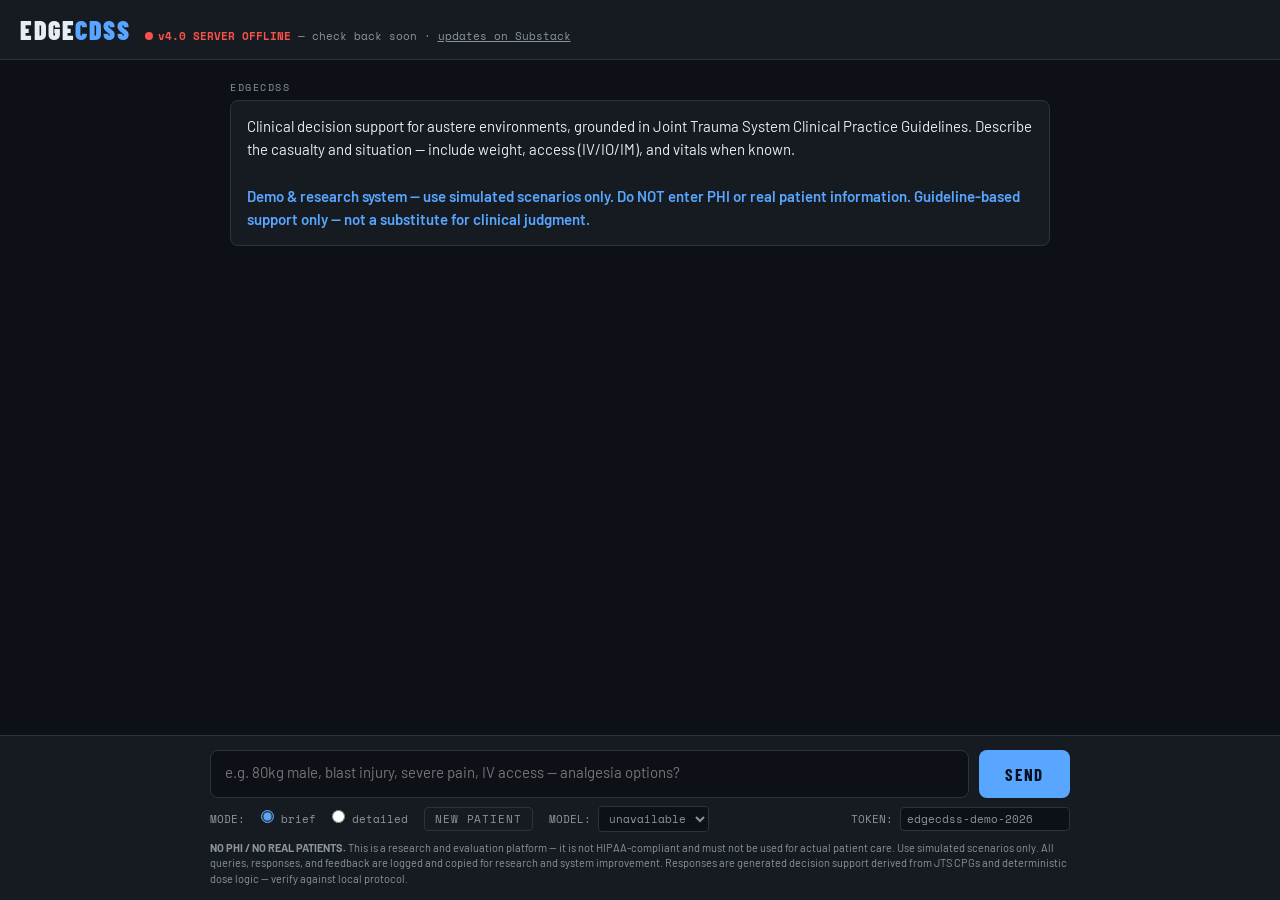
==== server/static/index.html @ d27217f4 "C1 tags: the approved issue-tag list in server/issue_tags.json, served at /issue_tags The client fet" ====
<!DOCTYPE html>
<html lang="en">
<head>
<meta charset="UTF-8">
<meta name="viewport" content="width=device-width, initial-scale=1.0">
<title>EdgeCDSS — Clinical Decision Support</title>
<link href="https://fonts.googleapis.com/css2?family=Space+Mono:wght@400;700&family=Barlow+Condensed:wght@400;600;700;900&family=Barlow:wght@300;400;500&display=swap" rel="stylesheet">
<style>
:root {
  --bg: #0d1117; --panel: #161b22; --panel2: #1c2129; --border: #2d333b;
  --text: #e6edf3; --dim: #8b949e; --blue: #58a6ff; --green: #3fb950;
  --amber: #d29922; --red: #f85149; --mono: 'Space Mono', monospace;
}
* { margin: 0; padding: 0; box-sizing: border-box; }
body {
  background: var(--bg); color: var(--text);
  font-family: 'Barlow', sans-serif; min-height: 100vh;
  display: flex; flex-direction: column;
}
header {
  border-bottom: 1px solid var(--border); padding: 14px 20px;
  display: flex; align-items: baseline; gap: 14px; flex-wrap: wrap;
  background: var(--panel);
}
header h1 {
  font-family: 'Barlow Condensed', sans-serif; font-weight: 900;
  font-size: 26px; letter-spacing: 0.06em;
}
header h1 span { color: var(--blue); }
.statusline { font-family: var(--mono); font-size: 11px; color: var(--dim); }
.statusline .dot { display: inline-block; width: 8px; height: 8px; border-radius: 50%; background: var(--dim); margin-right: 5px; }
.statusline .dot.ok { background: var(--green); }
.statusline .dot.err { background: var(--red); }
#chat {
  flex: 1; overflow-y: auto; padding: 20px; max-width: 860px;
  width: 100%; margin: 0 auto;
}
.msg { margin-bottom: 18px; }
.msg .who {
  font-family: var(--mono); font-size: 10px; text-transform: uppercase;
  letter-spacing: 0.15em; color: var(--dim); margin-bottom: 5px;
}
.msg .bubble {
  background: var(--panel); border: 1px solid var(--border);
  border-radius: 8px; padding: 14px 16px; font-size: 15px; line-height: 1.55;
}
.msg.user .bubble { background: var(--panel2); border-left: 3px solid var(--blue); }
.msg .bubble strong { color: var(--blue); font-weight: 600; }
.meta { display: flex; gap: 8px; flex-wrap: wrap; margin-top: 8px; align-items: center; }
.badge {
  font-family: var(--mono); font-size: 10px; padding: 3px 8px;
  border-radius: 4px; border: 1px solid var(--border); letter-spacing: 0.08em;
}
.badge.safe { color: var(--green); border-color: var(--green); }
.badge.warn { color: var(--amber); border-color: var(--amber); }
.badge.err  { color: var(--red); border-color: var(--red); }
.badge.time { color: var(--dim); }
.badge.local { color: var(--blue); border-color: var(--blue); }
.src {
  font-family: var(--mono); font-size: 10px; color: var(--dim);
  background: var(--panel2); padding: 3px 8px; border-radius: 4px;
  border: 1px solid var(--border);
}
.src b { color: var(--text); font-weight: 400; }
.listen {
  cursor: pointer; background: none; border: 1px solid var(--border);
  color: var(--dim); border-radius: 4px; font-size: 11px;
  font-family: var(--mono); padding: 3px 8px;
}
.listen:hover { color: var(--blue); border-color: var(--blue); }
#composer {
  border-top: 1px solid var(--border); background: var(--panel);
  padding: 14px 20px;
}
#composer .inner { max-width: 860px; margin: 0 auto; }
#inputrow { display: flex; gap: 10px; }
#q {
  flex: 1; background: var(--bg); border: 1px solid var(--border);
  color: var(--text); border-radius: 8px; padding: 12px 14px;
  font-family: 'Barlow', sans-serif; font-size: 15px; resize: none;
  min-height: 48px; max-height: 140px;
}
#q:focus { outline: none; border-color: var(--blue); }
#send {
  background: var(--blue); color: #06101f; border: none; border-radius: 8px;
  font-family: 'Barlow Condensed', sans-serif; font-weight: 700;
  font-size: 17px; letter-spacing: 0.1em; padding: 0 26px; cursor: pointer;
}
#send:disabled { opacity: 0.4; cursor: default; }
#opts {
  display: flex; gap: 16px; align-items: center; margin-top: 8px;
  font-family: var(--mono); font-size: 11px; color: var(--dim); flex-wrap: wrap;
}
#opts label { cursor: pointer; }
#opts input[type="radio"] { accent-color: var(--blue); }
#newpatient {
  background: transparent; border: 1px solid var(--border); color: var(--dim);
  font-family: var(--mono); font-size: 11px; letter-spacing: 0.08em;
  border-radius: 4px; padding: 3px 10px; cursor: pointer;
}
#newpatient:hover { border-color: var(--blue); color: var(--blue); }
#model {
  background: var(--bg); border: 1px solid var(--border); color: var(--dim);
  font-family: var(--mono); font-size: 11px; border-radius: 4px; padding: 3px 6px;
}
#model:hover { border-color: var(--blue); color: var(--blue); }
/* The general-reference label. Deliberately louder than a badge: a medic
   skimming an answer during care has to be able to tell at a glance that it did
   not come from a JTS protocol. */
.genref {
  display: block; font-family: var(--mono); font-size: 11px;
  letter-spacing: 0.08em; color: var(--amber);
  border: 1px solid var(--amber); border-left-width: 3px;
  border-radius: 4px; padding: 6px 10px; margin-bottom: 10px;
  background: rgba(210, 153, 34, 0.08);
}
.answeredby {
  font-family: var(--mono); font-size: 10px; color: var(--dim);
  margin-top: 8px; padding-top: 6px; border-top: 1px solid var(--border);
}
/* The context strip. S-1 was stale patient state that nobody could see; the
   v4.1 fix cleared it at a boundary, and this is the other half — showing the
   medic what the system believes the rest of the time, so a wrong value can be
   corrected before it is dosed against rather than after. */
#ctx {
  max-width: 860px; width: 100%; margin: 0 auto; padding: 0 20px;
  font-family: var(--mono); font-size: 11px; color: var(--dim);
  display: flex; gap: 8px; flex-wrap: wrap; align-items: center;
}
#ctx:empty { display: none; }
#ctx .cv {
  border: 1px solid var(--border); border-radius: 4px; padding: 2px 7px;
  background: var(--panel2);
}
#ctx .cv b { color: var(--text); font-weight: 400; }
#ctx .cv .age { color: var(--dim); opacity: 0.75; }
/* A reading whose age cannot be established, or that is old enough that it may
   no longer describe the patient, is the one worth looking at. */
#ctx .cv.stale { border-color: var(--amber); color: var(--amber); }
#ctx .cv.stale b { color: var(--amber); }
/* MAP. Green at or above 65, red below — the threshold the hypotension caution
   arms on, so the strip and the caution table say the same thing. The colour is
   the only thing these rules carry: the chip already reads "MAP 50" as text, so
   a stylesheet that never loaded degrades to a legible number rather than to a
   missing one. Declared after .stale, which it ties with on specificity. */
#ctx .cv .map { color: var(--green); }
#ctx .cv .map.low { color: var(--red); }
#ctx .lbl { letter-spacing: 0.12em; text-transform: uppercase; opacity: 0.7; }
.patient-sep {
  display: flex; align-items: center; justify-content: center;
  font-family: var(--mono); font-size: 11px; letter-spacing: 0.08em;
  color: var(--dim); margin: 18px 0; padding: 6px 0;
  border-top: 1px dashed var(--border); border-bottom: 1px dashed var(--border);
}
#token { background: var(--bg); border: 1px solid var(--border); color: var(--dim);
  font-family: var(--mono); font-size: 11px; border-radius: 4px; padding: 3px 6px; width: 170px; }
.disclaimer {
  font-size: 11px; color: var(--dim); margin-top: 8px; line-height: 1.4;
}
.fb { display: inline-flex; gap: 6px; }
.fbbtn {
  cursor: pointer; background: none; border: 1px solid var(--border);
  color: var(--dim); border-radius: 4px; font-size: 11px;
  font-family: var(--mono); padding: 3px 8px;
}
.fbbtn:hover { border-color: var(--blue); color: var(--blue); }
.fbbtn.flag:hover { border-color: var(--amber); color: var(--amber); }
.fbdone { font-family: var(--mono); font-size: 10px; color: var(--green); }
.flagpanel {
  margin-top: 10px; border: 1px solid var(--amber); border-radius: 8px;
  padding: 12px 14px; background: var(--panel2); font-size: 13px;
}
.flagpanel h4 {
  font-family: var(--mono); font-size: 10px; letter-spacing: 0.12em;
  text-transform: uppercase; color: var(--amber); margin-bottom: 8px;
}
.flagpanel .sect { margin-bottom: 10px; }
.flagpanel .sect-label {
  font-family: var(--mono); font-size: 10px; color: var(--dim);
  text-transform: uppercase; letter-spacing: 0.1em; margin-bottom: 5px;
}
.flagpanel label { display: inline-block; margin: 2px 10px 2px 0; cursor: pointer; font-size: 13px; }
.flagpanel input { accent-color: var(--amber); }
.flagpanel textarea {
  width: 100%; background: var(--bg); border: 1px solid var(--border);
  color: var(--text); border-radius: 6px; padding: 8px;
  font-family: 'Barlow', sans-serif; font-size: 13px; min-height: 56px; resize: vertical;
}
.flagpanel .row { display: flex; gap: 8px; margin-top: 8px; }
.flagpanel button {
  cursor: pointer; border-radius: 6px; padding: 6px 14px;
  font-family: var(--mono); font-size: 11px; border: 1px solid var(--border);
  background: none; color: var(--dim);
}
.flagpanel button.primary { background: var(--amber); color: #1a1200; border: none; }
.sev-dangerous { color: var(--red); }
/* Brief first. The brief is the answer a medic reads; everything under it is one
   tap away, not gone. Sections that must not be missed never start folded:
   holds, CONFIRM VIAL, warnings, and whatever the server marks critical. */
.brief {
  font-size: 17px; line-height: 1.5; font-weight: 500; color: var(--text);
  border-left: 3px solid var(--blue); padding: 2px 0 2px 12px; margin-bottom: 10px;
}
.brief.hold { border-left-color: var(--red); }
.fallback { border: 1px solid var(--amber); border-left-width: 4px; color: var(--amber);
            padding: 6px 10px; margin-bottom: 8px; font-weight: 600; }
.pre { margin-bottom: 8px; }
details.sect { border-top: 1px solid var(--border); }
details.sect > summary {
  cursor: pointer; list-style: none; padding: 9px 2px; min-height: 36px;
  font-family: var(--mono); font-size: 11px; letter-spacing: 0.12em;
  text-transform: uppercase; color: var(--dim); user-select: none;
}
details.sect > summary::-webkit-details-marker { display: none; }
details.sect > summary::before { content: '\25B8  '; }
details.sect[open] > summary::before { content: '\25BE  '; }
details.sect.critical > summary { color: var(--amber); }
details.sect > .sect-body { padding: 0 2px 10px 2px; }
.notes { margin-top: 8px; font-size: 13px; color: var(--dim); }
.chips { display: flex; gap: 6px; flex-wrap: wrap; margin: 0 0 10px 0; }
.chip {
  cursor: pointer; background: var(--panel2); border: 1px solid var(--border);
  color: var(--text); border-radius: 14px; padding: 6px 12px; min-height: 32px;
  font-family: var(--mono); font-size: 11px;
}
.chip:hover { border-color: var(--blue); color: var(--blue); }
.thinking { color: var(--dim); font-family: var(--mono); font-size: 12px; }
.thinking::after { content: ''; animation: dots 1.2s steps(4, end) infinite; }
@keyframes dots { 0% { content: ''; } 25% { content: '.'; } 50% { content: '..'; } 75% { content: '...'; } }
</style>
</head>
<body>
<header>
  <h1>EDGE<span>CDSS</span></h1>
  <div class="statusline"><span class="dot" id="dot"></span><span id="stat">connecting…</span></div>
  <div class="statusline" id="voicenote"></div>
</header>

<div id="chat">
  <div class="msg">
    <div class="who">EdgeCDSS</div>
    <div class="bubble">Clinical decision support for austere environments, grounded in Joint Trauma System Clinical Practice Guidelines. Describe the casualty and situation — include weight, access (IV/IO/IM), and vitals when known.<br><br><strong>Demo &amp; research system — use simulated scenarios only. Do NOT enter PHI or real patient information. Guideline-based support only — not a substitute for clinical judgment.</strong></div>
  </div>
</div>

<div id="ctx" title="What the system currently believes about this patient. Cleared by NEW PATIENT."></div>

<div id="composer"><div class="inner">
  <div id="inputrow">
    <textarea id="q" placeholder="e.g. 80kg male, blast injury, severe pain, IV access — analgesia options?" rows="1"></textarea>
    <button id="send">SEND</button>
  </div>
  <div id="opts">
    <span>MODE:</span>
    <label><input type="radio" name="mode" value="brief" checked> brief</label>
    <label><input type="radio" name="mode" value="detailed"> detailed</label>
    <button id="newpatient" type="button" title="Clear this patient's weight, age and access">NEW PATIENT</button>
    <span>MODEL: <select id="model" title="Which model answers. The safety validator is held constant and is not changed by this."><option value="">loading…</option></select></span>
    <span style="margin-left:auto">TOKEN: <input id="token" value="edgecdss-demo-2026"></span>
  </div>
  <div class="disclaimer"><strong>NO PHI / NO REAL PATIENTS.</strong> This is a research and evaluation platform — it is not HIPAA-compliant and must not be used for actual patient care. Use simulated scenarios only. All queries, responses, and feedback are logged and copied for research and system improvement. Responses are generated decision support derived from JTS CPGs and deterministic dose logic — verify against local protocol.</div>
</div></div>

<script>
const chat = document.getElementById('chat');
const q = document.getElementById('q');
const send = document.getElementById('send');
const history = [];   // {query, response, ts} — ts added in v4.1 so the server can detect an inactivity boundary (SC-1)
const deviceId = 'web-' + Math.random().toString(36).slice(2, 8);
// C1: one id per tab session, kept across reloads in sessionStorage, so a
// medic's queries and reports group together. Storage that is missing or throws
// (private windows, the render harness) costs the persistence, never the id.
function sessionIdOf() {
  const key = 'edgecdss.session.v1';
  const fresh = 's-' + Date.now().toString(36) + '-' + Math.random().toString(36).slice(2, 10);
  try {
    const kept = sessionStorage.getItem(key);
    if (kept) return kept;
    sessionStorage.setItem(key, fresh);
  } catch (e) { /* no storage: this page load's id only */ }
  return fresh;
}
const sessionId = sessionIdOf();

// Coerces rather than assuming a string. Values reach this from a JSON body,
// where numbers are numbers: confirmed_weight_kg arrives as 75.0, and
// (75).replace is undefined. A TypeError here does not stop at the element it
// came from — it unwinds into ask()'s catch and replaces a clinical answer that
// had already rendered with REQUEST FAILED. One absent field is allowed to cost
// its own element and nothing more, so null and undefined render as empty.
function esc(s) {
  return String(s ?? '').replace(/&/g,'&amp;').replace(/</g,'&lt;').replace(/>/g,'&gt;');
}

// A JSON number as display text. 75.0 reads "75", 101.2 reads "101.2"; anything
// not finite yields '' so the caller omits the element instead of printing
// "undefined" or "NaN" next to a clinical value.
function num(v) {
  // Number(null) is 0 and Number('') is 0. An absent value must not become a
  // zero a medic could read as a measurement.
  const n = (v === null || v === undefined || v === '') ? NaN : Number(v);
  return Number.isFinite(n) ? String(n) : '';
}

// SC-1: explicit patient boundary. Clears the history the server replays, so
// the next query starts from an empty PatientContext. The transcript is kept
// and separated rather than wiped — the medic can still read back what was
// said, but none of it reaches the server as patient facts.
function newPatient() {
  if (!history.length) return;
  history.length = 0;
  // The strip is the visible half of the boundary reset. Leaving a cleared
  // patient's vitals on screen would be the S-1 failure with extra steps.
  patientCtx = null;
  renderCtx();
  const sep = document.createElement('div');
  sep.className = 'patient-sep';
  sep.textContent = '— NEW PATIENT — previous weight, age and access cleared —';
  chat.appendChild(sep);
  chat.scrollTop = chat.scrollHeight;
}
function renderMd(s) {
  return esc(s).replace(/\*\*(.+?)\*\*/g, '<strong>$1</strong>').replace(/\n/g, '<br>');
}
function addMsg(who, html, cls) {
  const d = document.createElement('div');
  d.className = 'msg ' + (cls || '');
  d.innerHTML = '<div class="who">' + who + '</div><div class="bubble">' + html + '</div>';
  chat.appendChild(d);
  chat.scrollTop = chat.scrollHeight;
  return d;
}

// The banner the server prepends to general-reference answers. Rendered as a
// styled block rather than left as body text so it reads as a label, not as
// part of the clinical answer. Kept in sync with
// general_reference.GENERAL_REFERENCE_BANNER.
const GENREF_RE = /^\s*(?:\u26a0\ufe0f\s*)?GENERAL MEDICAL REFERENCE\s*[\u2014-]\s*not from JTS protocols\s*/i;

function splitBanner(text) {
  const m = GENREF_RE.exec(text || '');
  return m ? { banner: m[0].trim(), body: text.slice(m[0].length) }
           : { banner: '', body: text };
}

// ── Patient context strip ──────────────────────────────────────────────────
// Mirrors what the server returns, re-rendered on a timer so the age of each
// reading stays honest without another request. A vital with no timestamp shows
// "age ?" and is styled as stale: a reading whose age cannot be established is
// exactly the one a medic needs to look at.
// `temp` was `temp_c` up to log schema 4, when a temperature was always stored
// in Celsius. It is now kept in the unit the medic stated it in and `unit` says
// which — the chip reads "104 F" for someone who typed 104 F, and the response
// carries value_c/value_f for anything that needs to convert.
// `map` is the one reading the server computes rather than hears — (SBP+2*DBP)/3
// off the recorded pressure — and it rides inside the BP chip, "BP 90/30 (MAP
// 50)", because it describes that pressure and nothing else. A MAP the medic
// stated with no pressure to sit beside gets its own chip.
const VITAL_ORDER = ['hr', 'sbp', 'map', 'spo2', 'rr', 'gcs', 'temp'];
const VITAL_LABEL = { hr: 'HR', sbp: 'BP', map: 'MAP', spo2: 'SpO2', rr: 'RR', gcs: 'GCS', temp: 'Temp' };
const STALE_MIN = 15;
// The perfusion threshold. Green at or above, red below — the same 65 the
// server's hypotension caution arms on, so the colour and the caution cannot
// disagree about the same patient.
const MAP_LOW = 65;
let patientCtx = null;

function ageText(ts) {
  if (!ts) return null;
  const t = Date.parse(ts);
  if (isNaN(t)) return null;
  return Math.max(0, Math.round((Date.now() - t) / 60000));
}

function chipHtml(body, ageMin, unknownAge) {
  const stale = unknownAge || (ageMin !== null && ageMin >= STALE_MIN);
  const age = unknownAge ? 'age ?' : (ageMin < 1 ? 'now' : ageMin + 'm');
  return '<span class="cv' + (stale ? ' stale' : '') + '">' + body +
         (age ? ' <span class="age">' + esc(age) + '</span>' : '') + '</span>';
}
function chip(label, value, ageMin, unknownAge, extra) {
  return chipHtml(esc(label) + ' <b>' + esc(value) + '</b>' + (extra || ''),
                  ageMin, unknownAge);
}

// The MAP badge. num() first, then esc(): the value arrives as a JSON number,
// and the whole reason this strip is guarded is that one of those reached
// .replace(). An unreadable MAP yields '' and the badge is simply absent —
// the chip it rides in still shows the pressure.
function mapBadge(r) {
  const value = r ? num(r.value) : '';
  if (!value) return '';
  return '<span class="map' + (Number(value) < MAP_LOW ? ' low' : '') + '">MAP ' +
         esc(value) + '</span>';
}

function renderCtx() {
  const el = document.getElementById('ctx');
  const c = patientCtx;
  if (!c) { el.innerHTML = ''; return; }
  const parts = [];
  // weight and age are numbers on the wire, not strings. num() is where that is
  // stated; esc() coercing is the backstop, not the contract.
  if (c.confirmed_weight_kg && num(c.confirmed_weight_kg)) parts.push('<span class="cv">WT <b>' + esc(num(c.confirmed_weight_kg)) + ' kg</b></span>');
  if (c.age_years && num(c.age_years)) parts.push('<span class="cv">AGE <b>' + esc(num(c.age_years)) + ' yr</b></span>');
  if (typeof c.access_state === 'string' && c.access_state && c.access_state !== 'UNKNOWN')
    parts.push('<span class="cv">ACCESS <b>' + esc(c.access_state.replace(/_/g, ' ')) + '</b></span>');

  const v = c.vitals || {};
  // A pressure the strip can actually render. MAP belongs to it, so this is
  // what decides whether the MAP rides along or stands on its own.
  const hasBp = !!(v.sbp && num(v.sbp.value) && v.dbp && num(v.dbp.value));
  VITAL_ORDER.forEach(name => {
    const r = v[name];
    // A reading with no readable value is not a reading. Dropping the chip is
    // the honest degradation; "HR undefined" is a vital sign that is not there.
    if (!r || !num(r.value)) return;
    if (name === 'map') {
      if (hasBp) return;                     // already shown inside the BP chip
      // A stated MAP with no pressure to sit beside — an arterial line, or a
      // pressure the parser could not read. Same badge, its own chip.
      parts.push(chipHtml(mapBadge(r), ageText(r.ts), ageText(r.ts) === null));
      return;
    }
    // BP is one measurement; systolic and diastolic are never shown apart.
    let value = num(r.value);
    if (name === 'sbp' && v.dbp && num(v.dbp.value)) value = num(r.value) + '/' + num(v.dbp.value);
    if (r.unit && r.unit !== '%') value += ' ' + r.unit; else if (r.unit) value += r.unit;
    const a = ageText(r.ts);
    // The MAP's own age is the age of the older pressure it came from, which is
    // the age this chip is already showing. One age, one measurement.
    const badge = (name === 'sbp' && hasBp) ? mapBadge(v.map) : '';
    parts.push(chip(VITAL_LABEL[name] || name, value, a,
                    a === null, badge ? ' (' + badge + ')' : ''));
  });

  el.innerHTML = parts.length
    ? '<span class="lbl">context</span>' + parts.join('')
    : '';
}
setInterval(renderCtx, 30000);

async function refreshModels() {
  const sel = document.getElementById('model');
  try {
    const d = await (await fetch('/models')).json();
    const models = d.models || [];
    if (!models.length) {
      // provider_detail says WHY the menu is empty — an unset key, the wrong
      // provider's key, or a real auth failure. Surfacing it beats a silently
      // dead dropdown.
      const why = Object.values(d.provider_detail || {})
        .map(p => p.detail).filter(Boolean).join(' \u00b7 ');
      sel.innerHTML = '<option value="">no model available</option>';
      sel.title = why || 'No provider is configured on this server.';
      return;
    }
    const previous = sel.value;
    sel.innerHTML = models.map(m =>
      '<option value="' + esc(m.id) + '">' + esc(m.label) + '</option>').join('');
    sel.value = models.some(m => m.id === previous) ? previous
              : (d.default_model || models[0].id);
    sel.title = 'Answers this session. The safety validator stays on '
              + (d.validator_model || 'its configured model') + ' regardless.';
  } catch (e) {
    sel.innerHTML = '<option value="">unavailable</option>';
  }
}
refreshModels();
loadIssueTags();

async function refreshStatus() {
  const dot = document.getElementById('dot'), stat = document.getElementById('stat');
  try {
    const h = await (await fetch('/health')).json();
    const s = await (await fetch('/status')).json();
    dot.className = 'dot ok';
    stat.textContent = 'v' + s.version + ' · ' + h.documents.toLocaleString() +
      ' protocol chunks · online' + (s.voice_support === false ? ' · voice off' : '');
    voiceNote(s.voice_support === false ? (s.voice_detail || 'unavailable') : '');
  } catch (e) {
    dot.className = 'dot err';
    stat.innerHTML = '<b style="color:var(--red)">v4.0 SERVER OFFLINE</b> — check back soon · ' +
      '<a href="https://aiamp.substack.com" target="_blank" rel="noopener" ' +
      'style="color:var(--dim);text-decoration:underline">updates on Substack</a>';
  }
}
refreshStatus(); setInterval(refreshStatus, 60000);

// The on-device model answered: CDSS_LLM_PROVIDER=local, or the cloud call
// could not connect and the local model was used instead ("local-fallback").
// In the always-visible meta row rather than inside SOURCES, which folds.
function providerBadge(p) {
  if (p !== 'local' && p !== 'local-fallback') return '';
  const why = p === 'local' ? 'Answered by the on-device model'
                            : 'Cloud unreachable; answered by the on-device model';
  return '<span class="badge local" title="' + why + '">local model · offline</span>';
}

// A fallback is a substitution the medic did not choose: the cloud model they
// asked for did not answer, and the on-device model did. Said above the brief,
// where the answer is read; the footer badge alone was missed (run 3).
function fallbackBanner(d) {
  if (d.provider !== 'local-fallback') return '';
  const asked = d.fallback_from ? esc(d.fallback_from) : 'The cloud model';
  return '<div class="fallback" role="alert">\u26a0 ' + asked +
    ' could not be reached in time. This answer is from the on-device model ' +
    '(' + esc(d.model || 'local') + '). Check it against local protocol.</div>';
}

function validatorBadge(v) {
  if (v === 'SAFE') return '<span class="badge safe">VALIDATOR: SAFE</span>';
  if (v === 'ERROR') return '<span class="badge err">SYSTEM ERROR</span>';
  return '<span class="badge warn">' + esc(v || 'REVIEW') + '</span>';
}

async function speak(text, btn, source, brief) {
  btn.textContent = '…';
  let url = null;
  try {
    const r = await fetch('/speak', {
      method: 'POST',
      headers: { 'Content-Type': 'application/json',
                 'X-Access-Token': document.getElementById('token').value },
      // The server prepends the spoken disclosure for source=general. Sending
      // the flag rather than the phrase keeps one definition of the wording.
      body: JSON.stringify({ text, source, brief: brief || '' })
    });
    if (!r.ok) {
      // The server now says WHY. Surface it instead of a blank failure.
      let why = 'HTTP ' + r.status;
      try { const j = await r.json(); if (j && j.detail) why = j.detail; } catch (e) {}
      throw new Error(why);
    }
    const blob = await r.blob();
    url = URL.createObjectURL(blob);
    const audio = new Audio(url);
    audio.onended = audio.onerror = function () { URL.revokeObjectURL(url); url = null; };
    // play() rejects on an autoplay block. Unawaited, that read as success.
    await audio.play();
    btn.textContent = '🔊 listen';
    btn.title = '';
  } catch (e) {
    if (url) URL.revokeObjectURL(url);
    btn.textContent = 'audio unavailable';
    btn.title = e.message || 'audio unavailable';
    voiceNote(e.message);
  }
}

// One line under the status bar, so a dead voice path is visible without
// clicking listen and waiting for nothing to happen.
function voiceNote(msg) {
  const el = document.getElementById('voicenote');
  if (!el) return;
  el.textContent = msg ? '🔇 voice: ' + msg : '';
}

function fbControls() {
  return '<span class="fb">' +
    '<button class="fbbtn" data-v="appropriate">\u2713 clinically appropriate</button>' +
    '<button class="fbbtn flag" data-v="flagged">\u26a0 flag issue</button></span>';
}

// The flag panel's issue tags come from the server (server/issue_tags.json),
// not from this file. A failed fetch leaves the list empty: the panel still
// opens with its two text boxes, so a report can always be filed.
let issueTags = [];
async function loadIssueTags() {
  try {
    const d = await (await fetch('/issue_tags')).json();
    if (Array.isArray(d.tags)) issueTags = d.tags.map(String);
  } catch (e) { /* no tags: the panel keeps its text boxes */ }
}

// C1: what produced the answer a report is about, so the report can be
// reproduced: the ids, the history the query was sent with, and the answer's
// model, provider, verdict and source_mode.
function feedbackContext(d, historyUsed) {
  return {
    session_id: sessionId, query_id: d.query_id || '',
    conversation_history: historyUsed || [],
    model: d.model || '', provider: d.provider || '',
    validator_result: d.validator_result || '', source_mode: d.source_mode || ''
  };
}

async function postFeedback(payload, doneEl) {
  try {
    const r = await fetch('/feedback', {
      method: 'POST',
      headers: { 'Content-Type': 'application/json',
                 'X-Access-Token': document.getElementById('token').value },
      body: JSON.stringify(payload)
    });
    // C1: a refused report (401, 422) is not a recorded one.
    if (!r.ok) throw new Error('HTTP ' + r.status);
    doneEl.innerHTML = '<span class="fbdone">\u2713 feedback recorded \u2014 thank you</span>';
  } catch (e) {
    doneEl.innerHTML = '<span class="fbdone">feedback failed to send</span>';
  }
}

function wireFeedback(container, queryText, responseText, context) {
  container.querySelectorAll('.fbbtn').forEach(b => {
    b.onclick = () => {
      if (b.dataset.v === 'appropriate') {
        postFeedback(Object.assign({ query: queryText, response: responseText,
          feedback_type: 'appropriate', device_id: deviceId }, context || {}),
          b.closest('.fb'));
      } else {
        openFlagPanel(container, queryText, responseText, context);
      }
    };
  });
}

function openFlagPanel(container, queryText, responseText, context) {
  if (container.querySelector('.flagpanel')) return;
  const p = document.createElement('div');
  p.className = 'flagpanel';
  p.innerHTML =
    '<h4>Clinical issue report</h4>' +
    '<div class="sect"><div class="sect-label">Severity</div>' +
      '<label><input type="radio" name="sev" value="minor"> minor issue</label>' +
      '<label><input type="radio" name="sev" value="significant" checked> clinically significant</label>' +
      '<label class="sev-dangerous"><input type="radio" name="sev" value="dangerous"> dangerous if followed</label></div>' +
    '<div class="sect"><div class="sect-label">Issue type (all that apply)</div>' +
      issueTags.map(t => '<label><input type="checkbox" value="' + esc(t) + '"> ' + esc(t) + '</label>').join('') + '</div>' +
    '<div class="sect"><div class="sect-label">What should it have said? Cite protocol if possible.</div>' +
      '<textarea class="suggestion" placeholder="e.g. JTS Burn Care CPG calls for..."></textarea></div>' +
    '<div class="sect"><div class="sect-label">Anything else? (optional \u2014 e.g. voice or app not working)</div>' +
      '<textarea class="comment" placeholder="comment"></textarea></div>' +
    '<div class="row"><button class="primary">SUBMIT REPORT</button><button class="cancel">cancel</button></div>';
  container.querySelector('.bubble').appendChild(p);
  p.querySelector('.cancel').onclick = () => p.remove();
  p.querySelector('.primary').onclick = () => {
    const sev = p.querySelector('input[name=sev]:checked').value;
    const issues = [...p.querySelectorAll('input[type=checkbox]:checked')].map(c => c.value);
    const suggestion = p.querySelector('textarea.suggestion').value.trim();
    const comment = p.querySelector('textarea.comment').value.trim();
    postFeedback(Object.assign({ query: queryText, response: responseText,
      feedback_type: 'flagged', severity: sev, issues, suggestion, comment: comment,
      device_id: deviceId }, context || {}), p);
  };
}

// The answer is the product; the strip, the listen button and the feedback
// controls are not. Once the answer is committed to the DOM, a failure in any
// of them is logged and skipped rather than allowed to fail the request.
function decoration(what, fn) {
  try { fn(); } catch (e) { console.error('render: ' + what + ' omitted \u2014', e); }
}

// ── Brief first ────────────────────────────────────────────────────────────
// The server sends `brief` (at most three lines lifted from the response — see
// server/brief.py) and `critical_sections`. The brief is shown as the answer;
// every section of the full response is still rendered, under a one-tap
// heading. Nothing is removed from the page, only folded.
//
// Never folded, whatever the saved preference says:
//   - a safety hold (validator_result UNSAFE — blocked iff UNSAFE, server-side);
//   - CONFIRM VIAL, because the volumes are waiting on its answer;
//   - DON'T, under any of its spellings, whatever the server marks. The server
//     marks it critical too; this does not depend on that;
//   - any section the server lists in critical_sections;
//   - any warning heading or line (⚠️): vitals cautions, the human-review note.
// A server that sends no brief gets the full response, rendered as before.
const ALWAYS_OPEN = ['CONFIRM VIAL', "DON'T", 'DONT', 'DO NOT'];
// Follow-up chips. Each sends a fixed phrasing through the ordinary /query
// path, conversation history and all, tagged input_mode "chip". The words are
// chosen so they cannot move the patient: none names an age band ("pediatric"
// would set is_pediatric), states a number (a weight or age contradiction is a
// new patient), or opens "have a ..." (a presentational opener).
// test_brief_chips.py reads this list and pins all three, plus the path two of
// them take.
const FOLLOW_UP_CHIPS = [
  ['Why?', 'Why that dose?'],
  ['Contraindications', 'Contraindications for that?'],
  ['Vial math', 'Show the vial math for that dose.'],
  ['Pediatric', 'How does that change for a smaller or younger patient?'],
  ['What to watch', 'What should I watch for after that?'],
  ['Full protocol', 'Show the full protocol'],
];
const SECTION_PREFS_KEY = 'edgecdss.sections.v1';
const BRIEF_HEADING = 'BRIEF';
// Mirrors brief.py's _HEADING_RE: a bold run with no lower-case letters.
const HEADING_RE = /^\s*(⚠️\s*)?\*\*([^*a-z]*[A-Z][^*a-z]*)\*\*:?\s*(.*)$/;
const DISCLAIMER_RE = /^Guideline-based support only\./;

// Joined with a space. The flex gap spaces them on the page, and a space
// between flex items renders as nothing, so the layout is unchanged. Without
// it the markup has no whitespace between buttons, and anything that reads
// the text instead of the layout (copy and paste, a screen reader, a page
// whose stylesheet did not load) ran the labels together:
// "Why?ContraindicationsVial math".
function chipsHtml() {
  return '<div class="chips">' + FOLLOW_UP_CHIPS.map(c =>
    '<button class="chip" type="button" data-q="' + esc(c[1]) + '">' + esc(c[0]) + '</button>'
  ).join(' ') + '</div>';
}

// Per-viewer and optional. Private windows, blocked storage and the render
// harness all throw or lack it; every path degrades to "no preference".
function loadSectionPrefs() {
  try { return JSON.parse(localStorage.getItem(SECTION_PREFS_KEY) || '{}') || {}; }
  catch (e) { return {}; }
}
function saveSectionPref(name, open) {
  try {
    const prefs = loadSectionPrefs();
    prefs[name] = !!open;
    localStorage.setItem(SECTION_PREFS_KEY, JSON.stringify(prefs));
  } catch (e) { /* no storage: the preference is simply not remembered */ }
}

function normHeading(name) {
  return String(name || '').replace(/’/g, "'").replace(/\s+/g, ' ').trim().toUpperCase();
}

// {pre: [lines], sections: [{name, warn, lines}], notes: [lines]}
function splitSections(text) {
  const pre = [], sections = [], notes = [];
  let cur = null;
  String(text || '').split('\n').forEach(raw => {
    const m = HEADING_RE.exec(raw);
    if (m) {
      cur = { name: normHeading(m[2]), warn: !!m[1], lines: [] };
      sections.push(cur);
      if (m[3] && m[3].trim() && m[3].trim()[0] !== '[') cur.lines.push(m[3].trim());
      return;
    }
    const t = raw.trim();
    // Warnings and the disclaimer ride at the end of whatever section happens
    // to be last. They are not that section's content and must not fold with it.
    if (cur && (t.indexOf('⚠️') === 0 || DISCLAIMER_RE.test(t))) { notes.push(t); return; }
    if (!cur) { pre.push(raw); return; }
    if (cur.name === BRIEF_HEADING && !t && cur.lines.some(l => l.trim())) {
      // Same rule as brief.py: answer text after the brief is not the brief.
      cur = { name: '', warn: false, lines: [] };
      sections.push(cur);
      return;
    }
    cur.lines.push(raw);
  });
  return { pre, sections, notes };
}

function trimBlank(lines) {
  const out = lines.slice();
  while (out.length && !out[0].trim()) out.shift();
  while (out.length && !out[out.length - 1].trim()) out.pop();
  return out;
}

function sectionHtml(name, bodyHtml, forced, critical, prefs) {
  const open = forced || prefs[name] === true;
  return '<details class="sect' + (critical ? ' critical' : '') + '" data-name="' + esc(name) +
         '"' + (forced ? ' data-forced="1"' : '') + (open ? ' open' : '') + '>' +
         '<summary>' + esc(name) + '</summary><div class="sect-body">' + bodyHtml + '</div></details>';
}

function sourcesHtml(sources) {
  return (sources || []).filter(s => s.confidence >= 0.1).map(s =>
    '<span class="src"><b>' + esc(s.title) + '</b> p.' + esc(s.page) +
    ' · ' + (s.confidence * 100).toFixed(0) + '%</span>').join(' ');
}

// The answer body: brief, then everything else folded. Returns HTML.
function answerHtml(d, body) {
  const blocked = d.validator_result === 'UNSAFE';
  if (!d.brief) {
    // An older server: the whole response open, as before, with its sources.
    return renderMd(body) + '<div class="meta">' + sourcesHtml(d.sources) + '</div>';
  }
  const prefs = loadSectionPrefs();
  const critical = Array.isArray(d.critical_sections) ? d.critical_sections.map(normHeading) : [];
  const parts = ['<div class="brief' + (blocked ? ' hold' : '') + '">' +
                 String(d.brief).split('\n').map(esc).join('<br>') + '</div>'];
  const split = splitSections(body);
  const pre = trimBlank(split.pre);
  const chips = sourcesHtml(d.sources);
  let chipsPlaced = false;
  // Under the brief. Not under a hold or a bare gate question: there is no
  // answer yet to ask about.
  if (!blocked && split.sections.length) parts.push(chipsHtml());

  if (!split.sections.length) {
    // No sections: a hold, a gate question, an ask, or reference prose. A hold
    // stays open. Anything the brief already says in full is not repeated.
    // Notices (the boundary reset, an unreadable vital) and warnings (the
    // human-review note) are pulled out first: they never fold with the prose.
    const isNotice = l => /^\s*(\u26a0\ufe0f|\ud83d\udd04)/.test(l) || DISCLAIMER_RE.test(l.trim());
    split.notes = pre.filter(isNotice).map(l => l.trim()).concat(split.notes);
    const full = trimBlank(pre.filter(l => !isNotice(l))).join('\n').trim();
    if (full && full !== String(d.brief).trim()) {
      parts.push(blocked ? '<div class="pre">' + renderMd(full) + '</div>'
                         : sectionHtml('FULL ANSWER', renderMd(full), false, false, prefs));
    }
  } else {
    // Notices and a pre-gate headline sit above the sections, open.
    if (pre.length) parts.push('<div class="pre">' + renderMd(pre.join('\n')) + '</div>');
    split.sections.forEach(sec => {
      if (sec.name === BRIEF_HEADING) return;          // already shown above
      const lines = trimBlank(sec.lines);
      if (!sec.name) {                                  // answer prose after a brief
        if (lines.length) parts.push('<div class="pre">' + renderMd(lines.join('\n')) + '</div>');
        return;
      }
      const isCritical = critical.indexOf(sec.name) >= 0;
      const forced = blocked || sec.warn || isCritical || ALWAYS_OPEN.indexOf(sec.name) >= 0;
      // B2: one SOURCE section. The retrieval chips go inside the answer's
      // own SOURCE section rather than a second "SOURCES" fold beside it.
      const extra = (sec.name === 'SOURCE' && chips) ? '<div class="meta">' + chips + '</div>' : '';
      if (extra) chipsPlaced = true;
      parts.push(sectionHtml(sec.name, renderMd(lines.join('\n')) + extra, forced, isCritical, prefs));
    });
  }
  if (chips && !chipsPlaced) parts.push(sectionHtml('SOURCE', '<div class="meta">' + chips + '</div>', false, false, prefs));
  if (split.notes.length) parts.push('<div class="notes">' + renderMd(split.notes.join('\n')) + '</div>');
  return parts.join('');
}

// Remember what the medic opens and closes, per section name. A forced section
// is not a preference: closing CONFIRM VIAL once must not fold it next time.
function wireSections(container) {
  container.querySelectorAll('details.sect').forEach(el => {
    el.addEventListener('toggle', () => {
      if (el.dataset.forced === '1') return;
      saveSectionPref(el.dataset.name, el.open);
    });
  });
}

// `followUp` is a chip's fixed phrasing; typed queries come from the box.
async function ask(followUp, inputMode) {
  const fromChip = typeof followUp === 'string';
  if (fromChip && send.disabled) return;           // one request at a time
  const text = (fromChip ? followUp : q.value).trim();
  if (!text) return;
  if (!fromChip) q.value = '';
  send.disabled = true;
  addMsg('Medic', esc(text), 'user');
  const pending = addMsg('EdgeCDSS', '<span class="thinking">consulting guidelines</span>');
  const mode = document.querySelector('input[name=mode]:checked').value;
  // C1: the history this query is sent with, kept for a report about its answer.
  const historyUsed = history.slice(-50);
  try {
    const r = await fetch('/query', {
      method: 'POST',
      headers: { 'Content-Type': 'application/json',
                 'X-Access-Token': document.getElementById('token').value },
      body: JSON.stringify({
        query: text, device_id: deviceId,
        timestamp: new Date().toISOString(),
        voice_mode: mode, conversation_history: historyUsed,
        session_id: sessionId,
        model: document.getElementById('model').value,
        input_mode: (fromChip && inputMode) || 'typed'
      })
    });
    if (!r.ok) throw new Error('HTTP ' + r.status);
    const d = await r.json();
    const split = splitBanner(d.response);
    let html = fallbackBanner(d)
             + (split.banner ? '<span class="genref">' + esc(split.banner) + '</span>' : '')
             + answerHtml(d, split.body);
    let meta = '<div class="meta">' + validatorBadge(d.validator_result) +
      providerBadge(d.provider) +
      '<span class="badge time">' + d.processing_time_ms + ' ms</span>';
    meta += '<button class="listen">🔊 listen</button>' + fbControls() + '</div>';
    // Which model and which knowledge source, on every answer. A deterministic
    // card was written by Python and is attributed to no model — saying
    // otherwise would credit a model with an answer it did not write.
    const answeredBy = 'Answered by ' + esc(d.model || 'EdgeCDSS (deterministic)') +
      ' · source: ' + esc(d.source === 'general' ? 'general' : 'JTS');
    pending.querySelector('.bubble').innerHTML =
      html + meta + '<div class="answeredby">' + answeredBy + '</div>';
    // Everything past this point is furniture around an answer that is already
    // on screen. A throw in any of it used to unwind into the catch below and
    // overwrite that answer with REQUEST FAILED — the medic lost a rendered
    // SEPSIS card to a patient-context strip. Furniture degrades to absent.
    decoration('context strip', function () {
      patientCtx = d.patient_context || null;
      renderCtx();
    });
    decoration('listen button', function () {
      pending.querySelector('.listen').onclick = function () {
        // The brief is what is heard; the server speaks it in preference to
        // the full text whenever it is sent. An older server sends no brief.
        speak(String(d.response || '').replace(/\*\*/g, '').replace(/\|/g, '. '), this, d.source,
              d.brief || '');
      };
    });
    decoration('section toggles', function () {
      wireSections(pending);
    });
    decoration('follow-up chips', function () {
      pending.querySelectorAll('.chip').forEach(b => {
        b.onclick = () => ask(b.dataset.q, 'chip');
      });
    });
    decoration('feedback controls', function () {
      wireFeedback(pending, text, d.response, feedbackContext(d, historyUsed));
    });
    history.push({ query: text, response: d.response, ts: new Date().toISOString() });
  } catch (e) {
    pending.querySelector('.bubble').innerHTML =
      '<span class="badge err">REQUEST FAILED</span> ' + esc(e.message) +
      ' — check token or server status.';
    refreshStatus();
  }
  send.disabled = false; q.focus();
  chat.scrollTop = chat.scrollHeight;
}
send.onclick = () => ask();
document.getElementById('newpatient').onclick = newPatient;
q.addEventListener('keydown', e => {
  if (e.key === 'Enter' && !e.shiftKey) { e.preventDefault(); ask(); }
});
q.addEventListener('input', () => {
  q.style.height = 'auto'; q.style.height = Math.min(q.scrollHeight, 140) + 'px';
});
</script>
</body>
</html>
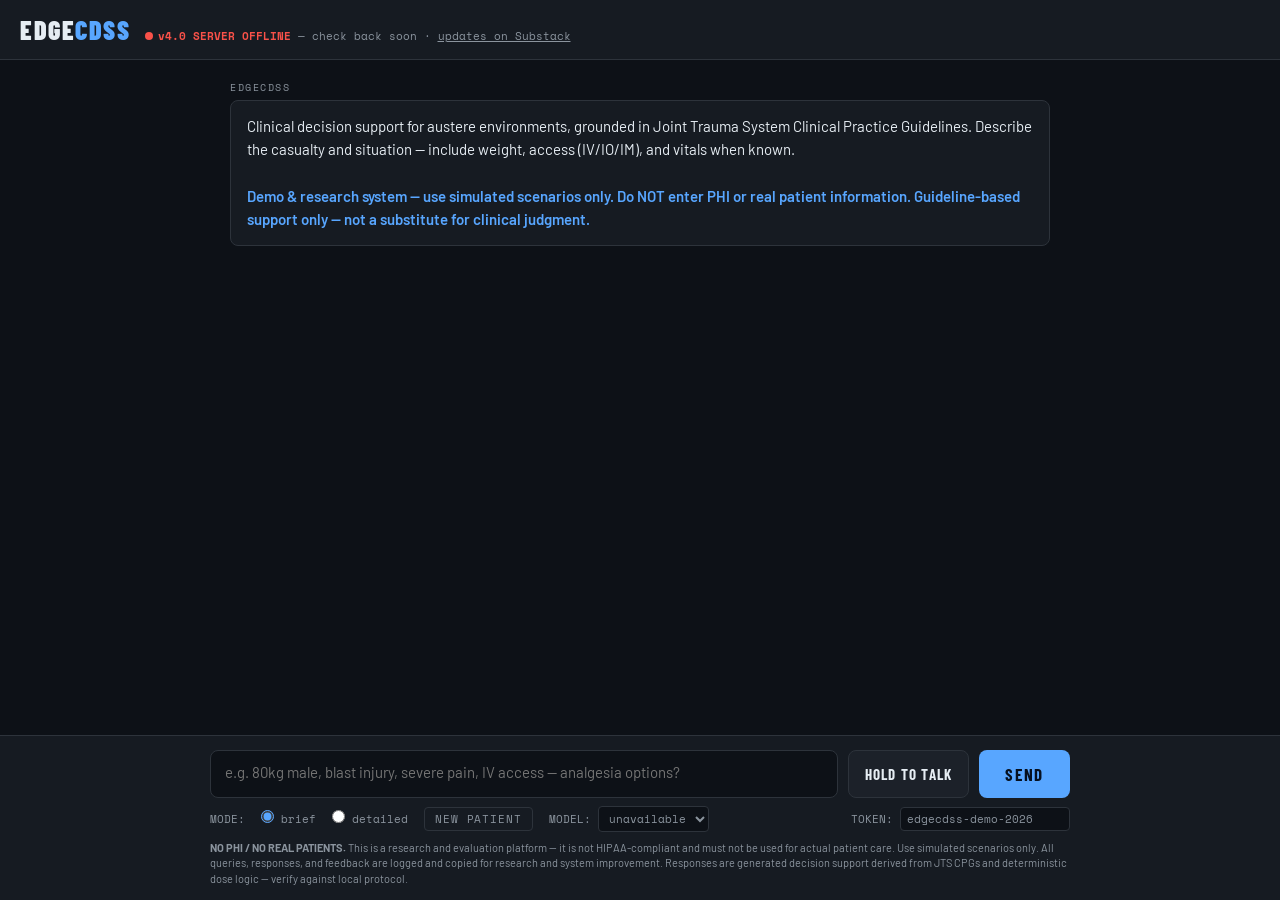
==== commit 9e72895c: "S1 speech in: whisper.cpp /transcribe and a push-to-talk button Owner, 2026-10-27: "whisper.cpp on t" ====
--- a/server/static/index.html
+++ b/server/static/index.html
@@ -87,6 +87,18 @@
   font-size: 17px; letter-spacing: 0.1em; padding: 0 26px; cursor: pointer;
 }
 #send:disabled { opacity: 0.4; cursor: default; }
+/* S1: push to talk. Held, not clicked: touch-action and user-select keep a
+   long press on a phone from scrolling or selecting instead of recording. */
+#talk {
+  background: var(--panel2); color: var(--text); border: 1px solid var(--border);
+  border-radius: 8px; font-family: 'Barlow Condensed', sans-serif; font-weight: 700;
+  font-size: 15px; letter-spacing: 0.08em; padding: 0 16px; cursor: pointer;
+  touch-action: none; user-select: none; -webkit-user-select: none;
+}
+#talk.rec { background: var(--red); color: #fff; border-color: var(--red); }
+#talk:disabled { opacity: 0.4; cursor: default; }
+#talknote { font-family: var(--mono); font-size: 11px; color: var(--dim); min-height: 0; margin-top: 4px; }
+#talknote:empty { display: none; }
 #opts {
   display: flex; gap: 16px; align-items: center; margin-top: 8px;
   font-family: var(--mono); font-size: 11px; color: var(--dim); flex-wrap: wrap;
@@ -248,8 +260,10 @@
 <div id="composer"><div class="inner">
   <div id="inputrow">
     <textarea id="q" placeholder="e.g. 80kg male, blast injury, severe pain, IV access — analgesia options?" rows="1"></textarea>
+    <button id="talk" type="button" title="Hold to talk. The words appear in the box; read them, then press SEND.">HOLD TO TALK</button>
     <button id="send">SEND</button>
   </div>
+  <div id="talknote" role="status"></div>
   <div id="opts">
     <span>MODE:</span>
     <label><input type="radio" name="mode" value="brief" checked> brief</label>
@@ -461,7 +475,9 @@
     sel.value = models.some(m => m.id === previous) ? previous
               : (d.default_model || models[0].id);
     sel.title = 'Answers this session. The safety validator stays on '
-              + (d.validator_model || 'its configured model') + ' regardless.';
+              + (d.validator_model || 'its configured model')
+              + ' for cloud models; an on-device model is validated on the device by '
+              + (d.on_device_validator_model || 'the on-device validator') + ', with no cloud call.';
   } catch (e) {
     sel.innerHTML = '<option value="">unavailable</option>';
   }
@@ -478,6 +494,16 @@
     stat.textContent = 'v' + s.version + ' · ' + h.documents.toLocaleString() +
       ' protocol chunks · online' + (s.voice_support === false ? ' · voice off' : '');
     voiceNote(s.voice_support === false ? (s.voice_detail || 'unavailable') : '');
+    // S1: the talk button is off, with the reason, when speech in cannot work.
+    // Not re-enabled mid-recording or mid-transcription.
+    const tb = document.getElementById('talk'), si = s.speech_in;
+    if (tb && si) {
+      if (!si.available) { tb.disabled = true; tb.title = 'Speech in unavailable: ' + (si.detail || ''); }
+      else if (tb.textContent === 'HOLD TO TALK') {
+        tb.disabled = false;
+        tb.title = 'Hold to talk. The words appear in the box; read them, then press SEND.';
+      }
+    }
   } catch (e) {
     dot.className = 'dot err';
     stat.innerHTML = '<b style="color:var(--red)">v4.0 SERVER OFFLINE</b> — check back soon · ' +
@@ -492,9 +518,9 @@
 // In the always-visible meta row rather than inside SOURCES, which folds.
 function providerBadge(p) {
   if (p !== 'local' && p !== 'local-fallback') return '';
-  const why = p === 'local' ? 'Answered by the on-device model'
-                            : 'Cloud unreachable; answered by the on-device model';
-  return '<span class="badge local" title="' + why + '">local model · offline</span>';
+  if (p === 'local')
+    return '<span class="badge local" title="Answered and validated by the on-device model">on-device model</span>';
+  return '<span class="badge local" title="Cloud unreachable; answered by the on-device model">local model · offline</span>';
 }
 
 // A fallback is a substitution the medic did not choose: the cloud model they
@@ -514,9 +540,129 @@
   return '<span class="badge warn">' + esc(v || 'REVIEW') + '</span>';
 }
 
-async function speak(text, btn, source, brief) {
+// V1 (owner, 2026-10-25): the listen path, timed — text sent, first audio,
+// audio end — and posted once per press to /speak/timing, joined to the
+// answer by query_id. Measurement only: a failed post is ignored, and nothing
+// here changes what is spoken or when.
+function speakTimer(queryId, chars) {
+  const now = () => (typeof performance !== 'undefined' ? performance.now() : Date.now());
+  const t0 = now();
+  const rec = { query_id: queryId || '', session_id: sessionId, text_chars: chars,
+                synth_ms: null, text_sent_to_response_ms: null, first_audio_ms: null,
+                audio_end_ms: null, outcome: '' };
+  let sent = false;
+  return {
+    at(field) { rec[field] = Math.round((now() - t0) * 10) / 10; },
+    set(field, v) { rec[field] = v; },
+    send(outcome) {
+      if (sent) return;
+      sent = true;
+      rec.outcome = outcome;
+      try {
+        fetch('/speak/timing', {
+          method: 'POST',
+          headers: { 'Content-Type': 'application/json',
+                     'X-Access-Token': document.getElementById('token').value },
+          body: JSON.stringify(rec)
+        }).catch(function () {});
+      } catch (e) {}
+    }
+  };
+}
+
+// V3: the stream /speak sends when asked (server/tts.py open_stream): frames
+// of one type byte, a 4-byte big-endian length and the payload. 'A' is one
+// sentence's WAV, played in order; 'E' is a failure after audio started.
+// Returns {frames, rest}: the whole frames in `buf`, and the bytes left over.
+function readFrames(buf) {
+  const frames = [];
+  let at = 0;
+  while (buf.length - at >= 5) {
+    const len = ((buf[at + 1] << 24) >>> 0) + (buf[at + 2] << 16) + (buf[at + 3] << 8) + buf[at + 4];
+    if (buf.length - at - 5 < len) break;
+    frames.push({ kind: String.fromCharCode(buf[at]), body: buf.slice(at + 5, at + 5 + len) });
+    at += 5 + len;
+  }
+  return { frames: frames, rest: buf.slice(at) };
+}
+
+// A breath between sentences: Kokoro trims each one's silence.
+const SENTENCE_GAP_S = 0.15;
+
+function canStreamVoice() {
+  return typeof window !== 'undefined' && !!(window.AudioContext || window.webkitAudioContext) &&
+         typeof ReadableStream !== 'undefined';
+}
+
+// Each sentence plays as soon as it lands, queued after the one before; first
+// audio waits for the first sentence only. Resolves when the last one ends.
+async function speakStream(r, timer) {
+  const Ctx = window.AudioContext || window.webkitAudioContext;
+  const ctx = new Ctx();
+  if (ctx.resume) await ctx.resume();
+  const reader = r.body.getReader();
+  let buf = new Uint8Array(0), next = 0, started = false, last = null, failure = null;
+  for (;;) {
+    const step = await reader.read();
+    if (step.value) {
+      const joined = new Uint8Array(buf.length + step.value.length);
+      joined.set(buf); joined.set(step.value, buf.length);
+      const got = readFrames(joined);
+      buf = got.rest;
+      for (const f of got.frames) {
+        if (f.kind === 'E') { failure = new TextDecoder().decode(f.body); continue; }
+        const audio = await ctx.decodeAudioData(f.body.buffer.slice(f.body.byteOffset, f.body.byteOffset + f.body.length));
+        const src = ctx.createBufferSource();
+        src.buffer = audio;
+        src.connect(ctx.destination);
+        const at = Math.max(ctx.currentTime, next);
+        src.start(at);
+        if (!started) { started = true; timer.at('first_audio_ms'); }
+        next = at + audio.duration + SENTENCE_GAP_S;
+        last = src;
+      }
+    }
+    if (step.done) break;
+  }
+  if (last) await new Promise(function (res) { last.onended = res; });
+  timer.at('audio_end_ms');
+  if (ctx.close) ctx.close();
+  if (failure) throw new Error(failure);
+}
+
+async function speak(text, btn, source, brief, queryId) {
   btn.textContent = '…';
   let url = null;
+  const timer = speakTimer(queryId, String(brief || text || '').length);
+  if (canStreamVoice()) {
+    try {
+      const r = await fetch('/speak', {
+        method: 'POST',
+        headers: { 'Content-Type': 'application/json',
+                   'X-Access-Token': document.getElementById('token').value },
+        body: JSON.stringify({ text, source, brief: brief || '', stream: true })
+      });
+      timer.at('text_sent_to_response_ms');
+      const synth = r.headers && r.headers.get ? parseFloat(r.headers.get('X-Synth-Ms')) : NaN;
+      if (!isNaN(synth)) timer.set('synth_ms', synth);
+      if (!r.ok) {
+        let why = 'HTTP ' + r.status;
+        try { const j = await r.json(); if (j && j.detail) why = j.detail; } catch (e) {}
+        throw new Error(why);
+      }
+      await speakStream(r, timer);
+      timer.send('ended');
+      btn.textContent = '🔊 listen';
+      btn.title = '';
+    } catch (e) {
+      timer.send('error');
+      btn.textContent = 'audio unavailable';
+      btn.title = e.message || 'audio unavailable';
+      voiceNote(e.message);
+    }
+    return;
+  }
+  // No Web Audio or no streams: the whole WAV, played once it has arrived.
   try {
     const r = await fetch('/speak', {
       method: 'POST',
@@ -526,6 +672,9 @@
       // the flag rather than the phrase keeps one definition of the wording.
       body: JSON.stringify({ text, source, brief: brief || '' })
     });
+    timer.at('text_sent_to_response_ms');
+    const synth = r.headers && r.headers.get ? parseFloat(r.headers.get('X-Synth-Ms')) : NaN;
+    if (!isNaN(synth)) timer.set('synth_ms', synth);
     if (!r.ok) {
       // The server now says WHY. Surface it instead of a blank failure.
       let why = 'HTTP ' + r.status;
@@ -536,11 +685,22 @@
     url = URL.createObjectURL(blob);
     const audio = new Audio(url);
     audio.onended = audio.onerror = function () { URL.revokeObjectURL(url); url = null; };
+    if (audio.addEventListener) {
+      audio.addEventListener('playing', function () { timer.at('first_audio_ms'); });
+      audio.addEventListener('ended', function () { timer.at('audio_end_ms'); timer.send('ended'); });
+      audio.addEventListener('error', function () { timer.send('error'); });
+    }
     // play() rejects on an autoplay block. Unawaited, that read as success.
-    await audio.play();
+    try {
+      await audio.play();
+    } catch (e) {
+      timer.send('blocked');
+      throw e;
+    }
     btn.textContent = '🔊 listen';
     btn.title = '';
   } catch (e) {
+    timer.send('error');
     if (url) URL.revokeObjectURL(url);
     btn.textContent = 'audio unavailable';
     btn.title = e.message || 'audio unavailable';
@@ -833,12 +993,72 @@
 }
 
 // `followUp` is a chip's fixed phrasing; typed queries come from the box.
+// D4 (owner, 2026-10-08): one request, two events. The server sends "early"
+// (the header and the patient strip) as it calls the model, and "final" (the
+// whole, checked answer). Nothing the model wrote, and no dose, is ever in
+// "early"; the prose appears only with "final". An older server, or one that
+// answers JSON, is read as before.
+function parseSseBlock(block) {
+  let name = 'message', data = '';
+  block.split('\n').forEach(line => {
+    if (line.indexOf('event:') === 0) name = line.slice(6).trim();
+    else if (line.indexOf('data:') === 0) data += line.slice(5).trim();
+  });
+  return { name: name, data: data ? JSON.parse(data) : null };
+}
+
+async function readQueryResponse(r, onEarly) {
+  const ct = (r.headers && r.headers.get && r.headers.get('content-type')) || '';
+  if (ct.indexOf('text/event-stream') !== 0) return await r.json();   // application/json, older servers
+  let buffer = '';
+  const handle = block => {
+    const ev = parseSseBlock(block);
+    if (ev.name === 'early') { if (onEarly) onEarly(ev.data); return null; }
+    if (ev.name === 'final') return ev.data;
+    if (ev.name === 'error') throw new Error((ev.data && ev.data.detail) || 'server error');
+    return null;
+  };
+  if (r.body && r.body.getReader) {
+    const reader = r.body.getReader(), dec = new TextDecoder();
+    for (;;) {
+      const chunk = await reader.read();
+      if (chunk.done) break;
+      buffer += dec.decode(chunk.value, { stream: true });
+      let i;
+      while ((i = buffer.indexOf('\n\n')) >= 0) {
+        const done = handle(buffer.slice(0, i));
+        buffer = buffer.slice(i + 2);
+        if (done) return done;
+      }
+    }
+  } else {
+    buffer = await r.text();
+  }
+  for (const block of buffer.split('\n\n')) {
+    if (!block.trim()) continue;
+    const done = handle(block);
+    if (done) return done;
+  }
+  throw new Error('no final answer in the stream');
+}
+
+// The early render: the header only, with the strip drawn by renderCtx. No
+// answer text, no dose: those come with the final event.
+function earlyHtml(e) {
+  const h = (e && e.header) || {};
+  return '<div class="early">' +
+    (h.protocol ? '<span class="badge">' + esc(h.protocol) + '</span> ' : '') +
+    '<span class="badge">source: ' + esc(h.source === 'general' ? 'general' : 'JTS') + '</span> ' +
+    '<span class="thinking">checking the answer</span></div>';
+}
+
 async function ask(followUp, inputMode) {
   const fromChip = typeof followUp === 'string';
   if (fromChip && send.disabled) return;           // one request at a time
   const text = (fromChip ? followUp : q.value).trim();
   if (!text) return;
-  if (!fromChip) q.value = '';
+  const spokenInput = !fromChip && heardInBox;
+  if (!fromChip) { q.value = ''; heardInBox = false; }
   send.disabled = true;
   addMsg('Medic', esc(text), 'user');
   const pending = addMsg('EdgeCDSS', '<span class="thinking">consulting guidelines</span>');
@@ -849,6 +1069,7 @@
     const r = await fetch('/query', {
       method: 'POST',
       headers: { 'Content-Type': 'application/json',
+                 'Accept': 'text/event-stream, application/json',
                  'X-Access-Token': document.getElementById('token').value },
       body: JSON.stringify({
         query: text, device_id: deviceId,
@@ -856,11 +1077,15 @@
         voice_mode: mode, conversation_history: historyUsed,
         session_id: sessionId,
         model: document.getElementById('model').value,
-        input_mode: (fromChip && inputMode) || 'typed'
+        input_mode: (fromChip && inputMode) || (spokenInput ? 'voice' : 'typed')
       })
     });
     if (!r.ok) throw new Error('HTTP ' + r.status);
-    const d = await r.json();
+    const d = await readQueryResponse(r, e => decoration('early header', function () {
+      pending.querySelector('.bubble').innerHTML = earlyHtml(e);
+      patientCtx = e.patient_context || null;
+      renderCtx();
+    }));
     const split = splitBanner(d.response);
     let html = fallbackBanner(d)
              + (split.banner ? '<span class="genref">' + esc(split.banner) + '</span>' : '')
@@ -886,10 +1111,12 @@
     });
     decoration('listen button', function () {
       pending.querySelector('.listen').onclick = function () {
-        // The brief is what is heard; the server speaks it in preference to
-        // the full text whenever it is sent. An older server sends no brief.
+        // V3: the spoken brief is what is heard (server/spoken.py: fixed
+        // templates, no model wording); the server speaks what is sent as the
+        // brief in preference to the full text. An older server sends no
+        // spoken brief, and its on-screen brief is spoken as before.
         speak(String(d.response || '').replace(/\*\*/g, '').replace(/\|/g, '. '), this, d.source,
-              d.brief || '');
+              d.spoken_brief || d.brief || '', d.query_id || '');
       };
     });
     decoration('section toggles', function () {
@@ -914,12 +1141,156 @@
   chat.scrollTop = chat.scrollHeight;
 }
 send.onclick = () => ask();
+
+// ── S1: push to talk ────────────────────────────────────────────────────────
+// Owner, 2026-10-27: "a push-to-talk button in the portal that records while
+// held and sends audio to a new /transcribe endpoint; transcript shown
+// verbatim in the question box before anything acts on it; the medic presses
+// send." The microphone is open only while the button is held. On release the
+// recording goes to /transcribe as 16-bit mono 16 kHz WAV (made here, so the
+// server needs no decoder), and the words go into the box after anything
+// already typed. Nothing is sent: the medic reads, edits, and presses SEND.
+const talk = document.getElementById('talk');
+const talkNote = document.getElementById('talknote');
+const TALK_LABEL = 'HOLD TO TALK';
+const TALK_RATE = 16000;
+const TALK_MIN_S = 0.3;
+let heardInBox = false;     // the box holds a transcript: the query is input_mode "voice"
+let rec = null;             // the recording in progress, while the button is held
+
+function talkSay(text) { talkNote.textContent = text || ''; }
+
+// Averages each 16 kHz sample's window of input samples: enough of a low-pass
+// for speech, and exact in length (floor(n * 16000 / rate)).
+function downsampleTo16k(chunks, rate) {
+  let n = 0;
+  chunks.forEach(c => { n += c.length; });
+  const all = new Float32Array(n);
+  let at = 0;
+  chunks.forEach(c => { all.set(c, at); at += c.length; });
+  if (rate === TALK_RATE) return all;
+  const ratio = rate / TALK_RATE;
+  const out = new Float32Array(Math.floor(n / ratio));
+  for (let i = 0; i < out.length; i++) {
+    const a = Math.floor(i * ratio), b = Math.min(n, Math.floor((i + 1) * ratio));
+    let sum = 0;
+    for (let j = a; j < b; j++) sum += all[j];
+    out[i] = b > a ? sum / (b - a) : 0;
+  }
+  return out;
+}
+
+function wav16k(samples) {
+  const bytes = new Uint8Array(44 + samples.length * 2);
+  const v = new DataView(bytes.buffer);
+  const tag = (o, t) => { for (let i = 0; i < 4; i++) bytes[o + i] = t.charCodeAt(i); };
+  tag(0, 'RIFF'); v.setUint32(4, 36 + samples.length * 2, true); tag(8, 'WAVE');
+  tag(12, 'fmt '); v.setUint32(16, 16, true); v.setUint16(20, 1, true); v.setUint16(22, 1, true);
+  v.setUint32(24, TALK_RATE, true); v.setUint32(28, TALK_RATE * 2, true);
+  v.setUint16(32, 2, true); v.setUint16(34, 16, true);
+  tag(36, 'data'); v.setUint32(40, samples.length * 2, true);
+  for (let i = 0; i < samples.length; i++) {
+    const x = Math.max(-1, Math.min(1, samples[i]));
+    v.setInt16(44 + i * 2, x < 0 ? x * 32768 : x * 32767, true);
+  }
+  return bytes;
+}
+
+function talkReset() {
+  talk.classList.remove('rec');
+  talk.textContent = TALK_LABEL;
+}
+
+function talkRelease(r) {
+  try { if (r.node) { r.node.onaudioprocess = null; r.node.disconnect(); } } catch (e) { /* gone */ }
+  try { if (r.src) r.src.disconnect(); } catch (e) { /* gone */ }
+  try { if (r.stream) r.stream.getTracks().forEach(t => t.stop()); } catch (e) { /* gone */ }
+  try { if (r.ctx) r.ctx.close(); } catch (e) { /* gone */ }
+}
+
+async function talkStart(e) {
+  if (e && e.preventDefault) e.preventDefault();
+  if (rec || talk.disabled) return;
+  const r = { chunks: [], rate: 0, released: false };
+  rec = r;
+  talk.classList.add('rec');
+  talk.textContent = '● RECORDING';
+  talkSay('');
+  try {
+    r.stream = await navigator.mediaDevices.getUserMedia(
+      { audio: { channelCount: 1, echoCancellation: true, noiseSuppression: true } });
+  } catch (err) {
+    rec = null;
+    talkReset();
+    talkSay('No microphone: ' + (err && err.message || err) + '. Type the question instead.');
+    return;
+  }
+  if (r.released) { talkRelease(r); return; }        // let go before the microphone opened
+  const Ctx = window.AudioContext || window.webkitAudioContext;
+  r.ctx = new Ctx();
+  r.rate = r.ctx.sampleRate;
+  r.src = r.ctx.createMediaStreamSource(r.stream);
+  r.node = r.ctx.createScriptProcessor(4096, 1, 1);
+  r.node.onaudioprocess = ev => { r.chunks.push(new Float32Array(ev.inputBuffer.getChannelData(0))); };
+  r.src.connect(r.node);
+  r.node.connect(r.ctx.destination);
+}
+
+async function talkStop(e) {
+  if (e && e.preventDefault) e.preventDefault();
+  const r = rec;
+  if (!r) return;
+  rec = null;
+  r.released = true;
+  talkRelease(r);
+  talkReset();
+  const samples = downsampleTo16k(r.chunks, r.rate || TALK_RATE);
+  if (samples.length < TALK_MIN_S * TALK_RATE) {
+    talkSay('Hold the button while you speak.');
+    return;
+  }
+  talk.disabled = true;
+  talk.textContent = 'TRANSCRIBING…';
+  try {
+    const res = await fetch('/transcribe', {
+      method: 'POST',
+      headers: { 'Content-Type': 'audio/wav', 'X-Access-Token': document.getElementById('token').value },
+      body: wav16k(samples),
+    });
+    const d = await res.json().catch(() => ({}));
+    if (!res.ok) throw new Error(d.detail || ('HTTP ' + res.status));
+    const heard = String(d.text || '');
+    if (!heard.trim()) {
+      talkSay('Nothing was heard. Hold the button and speak, or type.');
+    } else {
+      // Verbatim, after anything already typed. Nothing is sent.
+      q.value = q.value.trim() ? q.value.replace(/\s*$/, ' ') + heard : heard;
+      heardInBox = true;
+      q.style.height = 'auto'; q.style.height = Math.min(q.scrollHeight, 140) + 'px';
+      talkSay('Check the words, then press SEND.');
+    }
+  } catch (err) {
+    talkSay('Speech in failed: ' + (err && err.message || err) + '. Type the question instead.');
+  }
+  talk.disabled = false;
+  talkReset();
+  q.focus();
+}
+
+talk.addEventListener('pointerdown', talkStart);
+['pointerup', 'pointerleave', 'pointercancel'].forEach(t => talk.addEventListener(t, talkStop));
+talk.addEventListener('keydown', e => {
+  if ((e.key === ' ' || e.key === 'Enter') && !e.repeat) talkStart(e);
+});
+talk.addEventListener('keyup', e => { if (e.key === ' ' || e.key === 'Enter') talkStop(e); });
+talk.addEventListener('contextmenu', e => e.preventDefault());
 document.getElementById('newpatient').onclick = newPatient;
 q.addEventListener('keydown', e => {
   if (e.key === 'Enter' && !e.shiftKey) { e.preventDefault(); ask(); }
 });
 q.addEventListener('input', () => {
   q.style.height = 'auto'; q.style.height = Math.min(q.scrollHeight, 140) + 'px';
+  if (!q.value.trim()) heardInBox = false;
 });
 </script>
 </body>
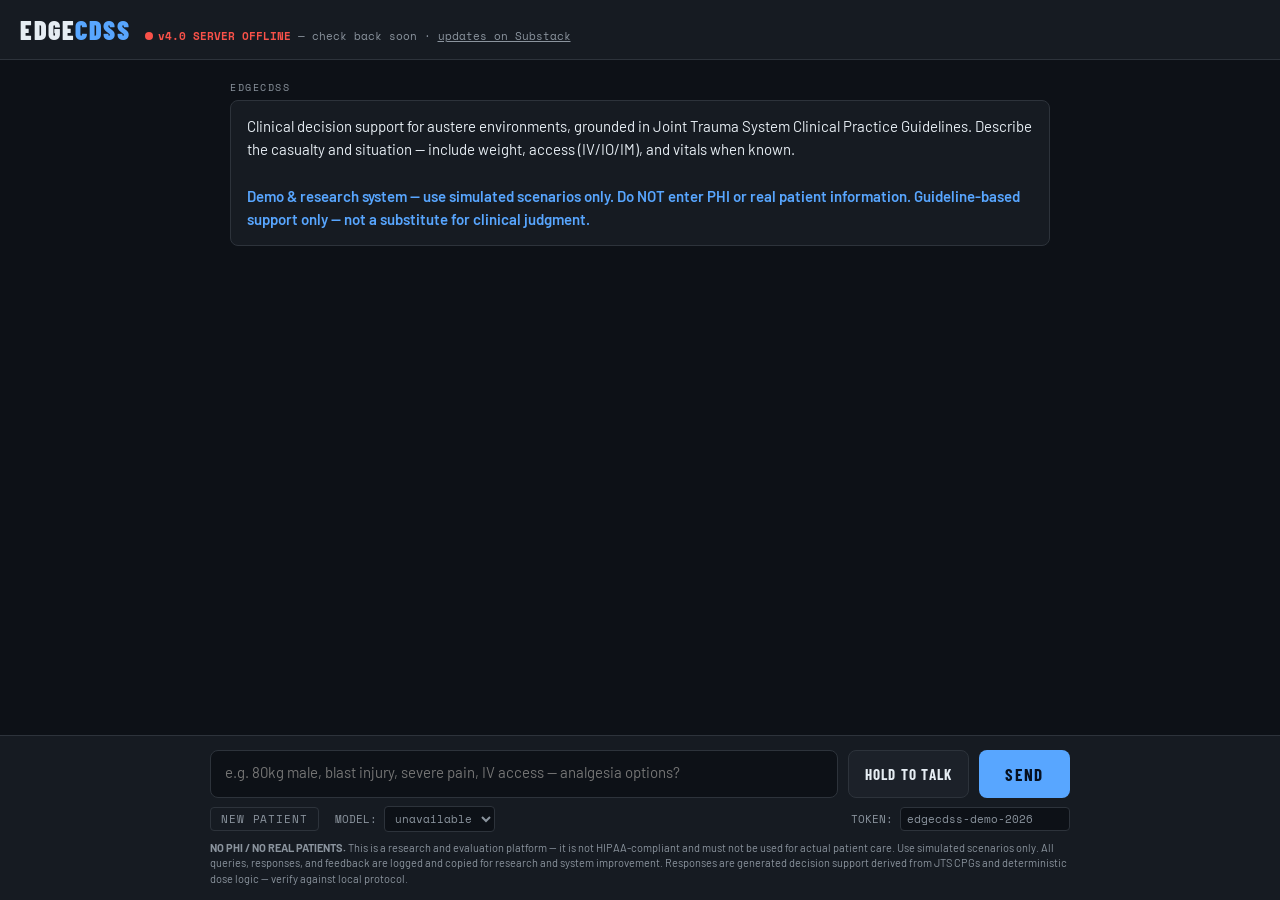
==== commit 3bf1efed: "P1: every hold-to-talk failure is shown and named; no MODE control Hold to talk: over http by IP the" ====
--- a/server/static/index.html
+++ b/server/static/index.html
@@ -99,6 +99,9 @@
 #talk:disabled { opacity: 0.4; cursor: default; }
 #talknote { font-family: var(--mono); font-size: 11px; color: var(--dim); min-height: 0; margin-top: 4px; }
 #talknote:empty { display: none; }
+/* P1: a failure is red and readable, not an 11px grey line under the box. */
+#talknote.rec { color: var(--red); }
+#talknote.err { color: var(--red); font-size: 13px; font-weight: 600; }
 #opts {
   display: flex; gap: 16px; align-items: center; margin-top: 8px;
   font-family: var(--mono); font-size: 11px; color: var(--dim); flex-wrap: wrap;
@@ -263,11 +266,8 @@
     <button id="talk" type="button" title="Hold to talk. The words appear in the box; read them, then press SEND.">HOLD TO TALK</button>
     <button id="send">SEND</button>
   </div>
-  <div id="talknote" role="status"></div>
+  <div id="talknote" role="status" aria-live="polite"></div>
   <div id="opts">
-    <span>MODE:</span>
-    <label><input type="radio" name="mode" value="brief" checked> brief</label>
-    <label><input type="radio" name="mode" value="detailed"> detailed</label>
     <button id="newpatient" type="button" title="Clear this patient's weight, age and access">NEW PATIENT</button>
     <span>MODEL: <select id="model" title="Which model answers. The safety validator is held constant and is not changed by this."><option value="">loading…</option></select></span>
     <span style="margin-left:auto">TOKEN: <input id="token" value="edgecdss-demo-2026"></span>
@@ -1055,6 +1055,7 @@
 async function ask(followUp, inputMode) {
   const fromChip = typeof followUp === 'string';
   if (fromChip && send.disabled) return;           // one request at a time
+  if (!fromChip && talkRevealing) return;          // P1: the transcript is still going in
   const text = (fromChip ? followUp : q.value).trim();
   if (!text) return;
   const spokenInput = !fromChip && heardInBox;
@@ -1062,7 +1063,6 @@
   send.disabled = true;
   addMsg('Medic', esc(text), 'user');
   const pending = addMsg('EdgeCDSS', '<span class="thinking">consulting guidelines</span>');
-  const mode = document.querySelector('input[name=mode]:checked').value;
   // C1: the history this query is sent with, kept for a report about its answer.
   const historyUsed = history.slice(-50);
   try {
@@ -1074,7 +1074,7 @@
       body: JSON.stringify({
         query: text, device_id: deviceId,
         timestamp: new Date().toISOString(),
-        voice_mode: mode, conversation_history: historyUsed,
+        conversation_history: historyUsed,
         session_id: sessionId,
         model: document.getElementById('model').value,
         input_mode: (fromChip && inputMode) || (spokenInput ? 'voice' : 'typed')
@@ -1150,15 +1150,57 @@
 // recording goes to /transcribe as 16-bit mono 16 kHz WAV (made here, so the
 // server needs no decoder), and the words go into the box after anything
 // already typed. Nothing is sent: the medic reads, edits, and presses SEND.
+//
+// P1 (owner, 2026-10-29, live): "Hold-to-talk does nothing from the owner's
+// Mac." Every way it can fail is said on the screen, in red, and named once in
+// the browser console as "[talk] <case>". The browser gives a page no
+// microphone at all unless it is a secure context: https, or localhost. Over
+// http by IP navigator.mediaDevices is undefined. While held, the note says it
+// is recording, with the time and the input level; the transcript goes into
+// the box a word at a time. whisper returns the clip's words together, so the
+// pacing is the portal's, after /transcribe answers.
 const talk = document.getElementById('talk');
 const talkNote = document.getElementById('talknote');
 const TALK_LABEL = 'HOLD TO TALK';
 const TALK_RATE = 16000;
 const TALK_MIN_S = 0.3;
+const TALK_WORD_MS = 60;
 let heardInBox = false;     // the box holds a transcript: the query is input_mode "voice"
 let rec = null;             // the recording in progress, while the button is held
-
-function talkSay(text) { talkNote.textContent = text || ''; }
+let talkRevealing = false;  // the transcript is going into the box
+
+function talkSay(text, cls) {
+  talkNote.textContent = text || '';
+  talkNote.classList.toggle('err', cls === 'err');
+  talkNote.classList.toggle('rec', cls === 'rec');
+}
+
+// One console line per failure, so the browser console says which case it was.
+function talkFail(kind, text, detail) {
+  console.warn('[talk] ' + kind + (detail ? ' ' + detail : ''));
+  talkSay(text, 'err');
+}
+
+function micFailure(err) {
+  const name = (err && err.name) || '';
+  const what = name + (err && err.message ? ': ' + err.message : '');
+  if (name === 'NotAllowedError' || name === 'SecurityError')
+    return ['permission-denied', 'Microphone permission denied. Allow the microphone for this site ' +
+            '(the browser\'s address bar or site settings), then hold again. Or type the question.'];
+  if (name === 'NotFoundError' || name === 'OverconstrainedError')
+    return ['no-microphone', 'No microphone found. Connect one, then hold again. Or type the question.'];
+  if (name === 'NotReadableError' || name === 'AbortError')
+    return ['microphone-busy', 'The microphone could not start (' + what + '). It may be in use by ' +
+            'another app. Type the question instead.'];
+  return ['microphone-error', 'The microphone did not open (' + (what || err) + '). Type the question instead.'];
+}
+
+function talkMeter(r) {
+  const s = ((performance.now() - r.t0) / 1000).toFixed(1);
+  const bars = Math.min(8, Math.round(Math.sqrt(r.level) * 8));
+  return '● Recording ' + s + ' s · level ' + '▮'.repeat(bars) + '▯'.repeat(8 - bars) +
+         ' · let go to transcribe';
+}
 
 // Averages each 16 kHz sample's window of input samples: enough of a low-pass
 // for speech, and exact in length (floor(n * 16000 / rate)).
@@ -1211,29 +1253,81 @@
 async function talkStart(e) {
   if (e && e.preventDefault) e.preventDefault();
   if (rec || talk.disabled) return;
-  const r = { chunks: [], rate: 0, released: false };
+  if (!window.isSecureContext || !(navigator.mediaDevices && navigator.mediaDevices.getUserMedia)) {
+    talkFail('insecure-origin', 'Voice needs https or localhost. This page is ' + location.origin +
+             ', and over plain http the browser gives it no microphone. Open the portal\'s https ' +
+             'address, or localhost on the device. Or type the question.');
+    return;
+  }
+  const r = { chunks: [], rate: 0, released: false, t0: performance.now(), peak: 0, level: 0 };
   rec = r;
   talk.classList.add('rec');
   talk.textContent = '● RECORDING';
-  talkSay('');
+  talkSay('● Recording · waiting for the microphone (allow it if the browser asks)', 'rec');
   try {
     r.stream = await navigator.mediaDevices.getUserMedia(
       { audio: { channelCount: 1, echoCancellation: true, noiseSuppression: true } });
   } catch (err) {
-    rec = null;
+    if (rec === r) rec = null;
     talkReset();
-    talkSay('No microphone: ' + (err && err.message || err) + '. Type the question instead.');
+    const [kind, text] = micFailure(err);
+    talkFail(kind, text, (err && err.name) || '');
     return;
   }
-  if (r.released) { talkRelease(r); return; }        // let go before the microphone opened
+  if (r.released) {
+    // Let go before the microphone opened: the first press on a site, while
+    // the browser asked for the microphone. Said, not dropped.
+    talkRelease(r);
+    talkFail('released-before-microphone', 'The microphone is on now. Hold the button again ' +
+             'and speak; let go when you finish.');
+    return;
+  }
   const Ctx = window.AudioContext || window.webkitAudioContext;
   r.ctx = new Ctx();
+  // Created after the await, so outside the press: Safari can start it
+  // suspended, and a suspended context delivers no audio.
+  if (r.ctx.state === 'suspended' && r.ctx.resume) r.ctx.resume().catch(() => {});
   r.rate = r.ctx.sampleRate;
   r.src = r.ctx.createMediaStreamSource(r.stream);
   r.node = r.ctx.createScriptProcessor(4096, 1, 1);
-  r.node.onaudioprocess = ev => { r.chunks.push(new Float32Array(ev.inputBuffer.getChannelData(0))); };
+  r.node.onaudioprocess = ev => {
+    const c = new Float32Array(ev.inputBuffer.getChannelData(0));
+    let p = 0;
+    for (let i = 0; i < c.length; i++) p = Math.max(p, Math.abs(c[i]));
+    r.chunks.push(c);
+    r.peak = Math.max(r.peak, p);
+    r.level = p;
+    if (rec === r) talkSay(talkMeter(r), 'rec');
+  };
   r.src.connect(r.node);
   r.node.connect(r.ctx.destination);
+  talkSay(talkMeter(r), 'rec');
+}
+
+// Into the box after anything already typed, a word at a time. The box is
+// read-only and SEND waits until the last word is in.
+function talkReveal(heard, done) {
+  const base = q.value.trim() ? q.value.replace(/\s*$/, ' ') : '';
+  const words = heard.trim().split(/\s+/);
+  let i = 0;
+  talkRevealing = true;
+  q.readOnly = true;
+  const step = () => {
+    i++;
+    q.value = base + words.slice(0, i).join(' ');
+    q.style.height = 'auto'; q.style.height = Math.min(q.scrollHeight, 140) + 'px';
+    if (i < words.length) { setTimeout(step, TALK_WORD_MS); return; }
+    talkRevealing = false;
+    q.readOnly = false;
+    done();
+  };
+  setTimeout(step, 0);
+}
+
+function talkDone() {
+  talk.disabled = false;
+  talkReset();
+  q.focus();
 }
 
 async function talkStop(e) {
@@ -1242,39 +1336,61 @@
   if (!r) return;
   rec = null;
   r.released = true;
+  talkReset();
+  if (!r.stream) return;      // still waiting for the microphone: talkStart says what happens
   talkRelease(r);
-  talkReset();
   const samples = downsampleTo16k(r.chunks, r.rate || TALK_RATE);
+  if ((performance.now() - r.t0) / 1000 < TALK_MIN_S) {
+    talkFail('too-short', 'Hold the button while you speak.');
+    return;
+  }
+  if (!samples.length || r.peak === 0) {
+    talkFail('no-audio', 'No audio captured from the microphone (' +
+             (samples.length ? 'only silence' : 'no sound arrived') + '). Check the input device ' +
+             'and its level, then hold again. Or type the question.',
+             samples.length ? 'silence' : 'none');
+    return;
+  }
   if (samples.length < TALK_MIN_S * TALK_RATE) {
-    talkSay('Hold the button while you speak.');
+    talkFail('too-short', 'Hold the button while you speak.');
     return;
   }
   talk.disabled = true;
   talk.textContent = 'TRANSCRIBING…';
+  talkSay('Transcribing…');
+  let res;
   try {
-    const res = await fetch('/transcribe', {
+    res = await fetch('/transcribe', {
       method: 'POST',
       headers: { 'Content-Type': 'audio/wav', 'X-Access-Token': document.getElementById('token').value },
       body: wav16k(samples),
     });
-    const d = await res.json().catch(() => ({}));
-    if (!res.ok) throw new Error(d.detail || ('HTTP ' + res.status));
-    const heard = String(d.text || '');
-    if (!heard.trim()) {
-      talkSay('Nothing was heard. Hold the button and speak, or type.');
-    } else {
-      // Verbatim, after anything already typed. Nothing is sent.
-      q.value = q.value.trim() ? q.value.replace(/\s*$/, ' ') + heard : heard;
-      heardInBox = true;
-      q.style.height = 'auto'; q.style.height = Math.min(q.scrollHeight, 140) + 'px';
-      talkSay('Check the words, then press SEND.');
-    }
   } catch (err) {
-    talkSay('Speech in failed: ' + (err && err.message || err) + '. Type the question instead.');
-  }
-  talk.disabled = false;
-  talkReset();
-  q.focus();
+    talkFail('transcribe-unreachable', 'Speech in failed: could not reach /transcribe (' +
+             ((err && err.message) || err) + '). Type the question instead.');
+    talkDone();
+    return;
+  }
+  const d = await res.json().catch(() => ({}));
+  if (!res.ok) {
+    talkFail('transcribe-error', 'Speech in failed: /transcribe ' + res.status +
+             (d.detail ? ': ' + d.detail : '') + '. Type the question instead.', String(res.status));
+    talkDone();
+    return;
+  }
+  const heard = String(d.text || '');
+  if (!heard.trim()) {
+    talkFail('empty-transcript', 'Nothing was heard. Hold the button and speak, or type.');
+    talkDone();
+    return;
+  }
+  // Verbatim, after anything already typed. Nothing is sent.
+  talkSay('');
+  talkReveal(heard, () => {
+    heardInBox = true;
+    talkSay('Check the words, then press SEND.');
+    talkDone();
+  });
 }
 
 talk.addEventListener('pointerdown', talkStart);
